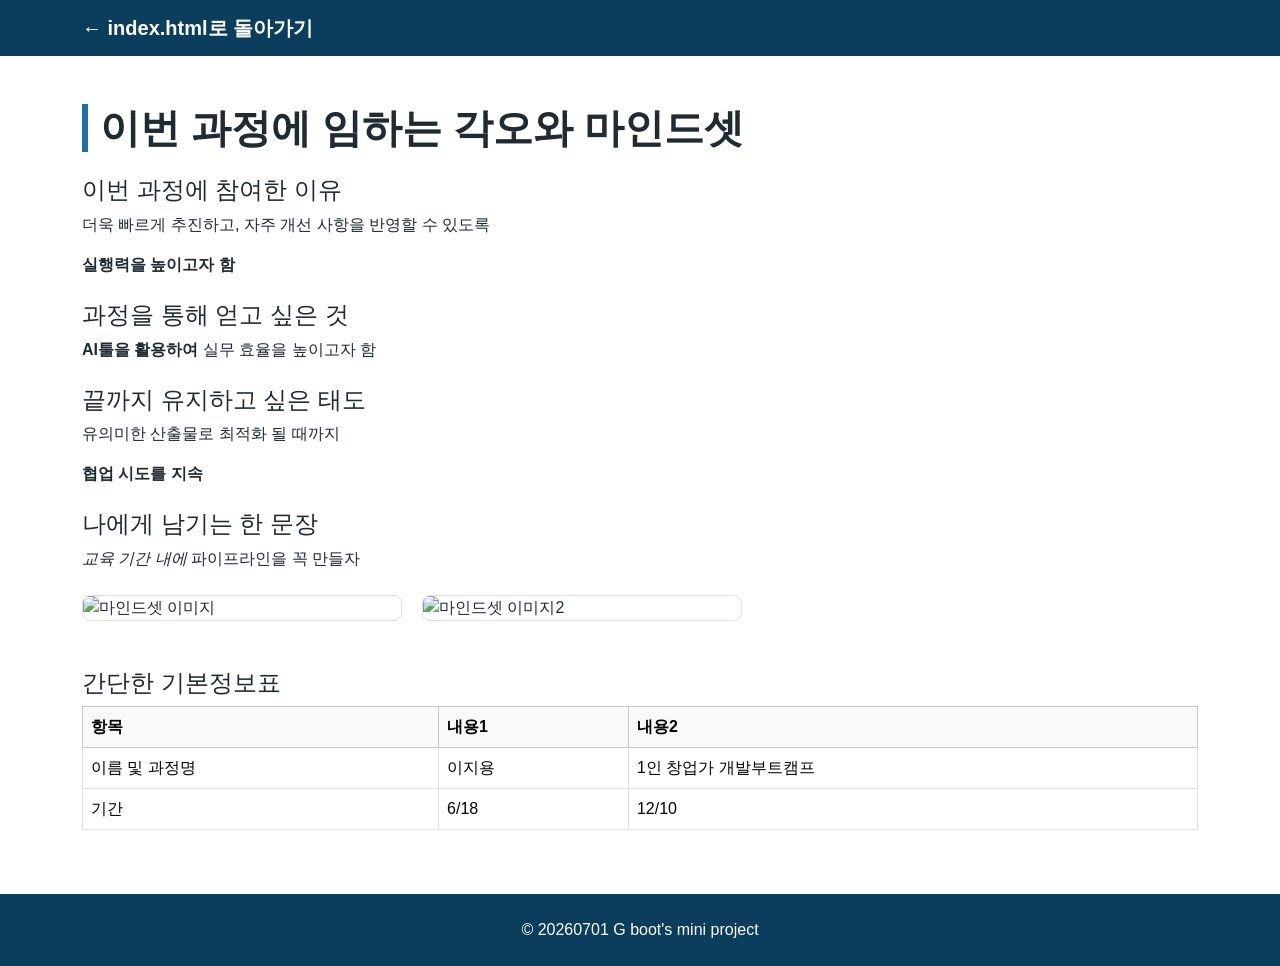
==== mindset.html @ a489b188 "Add files via upload" ====
<!DOCTYPE html>
<html lang="ko">
<head>
  <meta charset="UTF-8">
  <meta name="viewport" content="width=device-width, initial-scale=1.0">
  <title>이지용 | 마인드셋</title>

  <link rel="stylesheet" href="https://cdn.jsdelivr.net/npm/bootstrap@5.3.3/dist/css/bootstrap.min.css">
  <link rel="stylesheet" href="./style.css">
</head>
<body>

  <header class="site-header">
    <nav class="navbar navbar-dark">
      <div class="container">
        <a class="navbar-brand fw-bold" href="./index.html">← index.html로 돌아가기</a>
      </div>
    </nav>
  </header>

  <main>
    <section class="py-5">
      <div class="container">
        <h1 class="section-title">이번 과정에 임하는 각오와 마인드셋</h1>

        <h2 class="h4 mt-4">이번 과정에 참여한 이유</h2>
        <p>더욱 빠르게 추진하고, 자주 개선 사항을 반영할 수 있도록</p>
        <p><strong>실행력을 높이고자 함</strong></p>

        <h2 class="h4 mt-4">과정을 통해 얻고 싶은 것</h2>
        <p><strong>AI툴을 활용하여</strong> 실무 효율을 높이고자 함</p>

        <h2 class="h4 mt-4">끝까지 유지하고 싶은 태도</h2>
        <p>유의미한 산출물로 최적화 될 때까지</p>
        <p><strong>협업 시도를 지속</strong></p>

        <h2 class="h4 mt-4">나에게 남기는 한 문장</h2>
        <p><em>교육 기간 내에</em> 파이프라인을 꼭 만들자</p>

        <div class="mindset-gallery">
          <img src="./images/mindset.jpg" alt="마인드셋 이미지" class="mindset-img">
          <img src="./images/mindset2.jpg" alt="마인드셋 이미지2" class="mindset-img">
        </div>

        <h2 class="h4 mt-5">간단한 기본정보표</h2>
        <table class="table table-bordered table-hover align-middle">
          <thead class="table-light">
            <tr>
              <th scope="col">항목</th>
              <th scope="col">내용1</th>
              <th scope="col">내용2</th>
            </tr>
          </thead>
          <tbody>
            <tr>
              <td>이름 및 과정명</td>
              <td>이지용</td>
              <td>1인 창업가 개발부트캠프</td>
            </tr>
            <tr>
              <td>기간</td>
              <td>6/18</td>
              <td>12/10</td>
            </tr>
          </tbody>
        </table>
      </div>
    </section>
  </main>

  <footer class="site-footer text-center py-4">
    <p class="mb-0">© 20260701 G boot's mini project</p>
  </footer>

  <script src="https://cdn.jsdelivr.net/npm/bootstrap@5.3.3/dist/js/bootstrap.bundle.min.js"></script>
</body>
</html>
---- style.css ----
/* =========================================================
   기본 설정
   ========================================================= */

/* 태그 선택자 + box-sizing : 모든 요소의 크기 계산을 padding/border 포함 방식으로 통일 */
* {
  box-sizing: border-box;
}

:root {
  /* 서핑 / 스쿠버다이빙 취미에서 착안한 바다색 팔레트 */
  --color-deep: #0b3d5c;
  --color-ocean: #1d6fa5;
  --color-sky: #6fc7e3;
  --color-sand: #f6efe3;
  --color-text: #1f2a33;
}

body {
  font-family: "Pretendard", "Apple SD Gothic Neo", "Malgun Gothic", sans-serif;
  color: var(--color-text);
  background-color: #ffffff;
  margin: 0; /* 브라우저 기본 margin 제거 */
}

/* id 선택자 예시 : 네비게이션에서 이동할 각 section 상단에 여유 공간 확보 */
#about,
#hobby,
#goal,
#info {
  scroll-margin-top: 70px;
}


/* =========================================================
   header / nav
   ========================================================= */

.site-header .navbar {
  background-color: var(--color-deep);
}

/* 후손 선택자 : .site-header 안의 모든 a 태그 */
.site-header a {
  color: #fff;
  text-decoration: none;
}

/* 자식 선택자 : navbar-nav 바로 아래의 nav-item 에만 적용 (더 깊은 하위요소는 제외) */
.navbar-nav > .nav-item {
  position: relative;
}

/* 가상클래스(:hover) + 가상요소(::after) : 밑줄이 서서히 채워지는 hover 효과 */
.nav-link {
  position: relative;
  padding-bottom: 4px;
}

.nav-link::after {
  content: "";
  position: absolute;
  left: 0;
  bottom: 0;
  width: 0;
  height: 2px;
  background-color: var(--color-sky);
  transition: width 0.25s ease;
}

.nav-link:hover::after,
.nav-link:focus::after {
  width: 100%;
}


/* =========================================================
   ① 자기소개 section
   ========================================================= */

.about-section {
  background-color: var(--color-sand);
}

.accent {
  color: var(--color-ocean);
}

/* 박스 모델 적용 : padding / border / margin 을 명시적으로 지정 */
.profile-img {
  width: 220px;
  height: 220px;
  object-fit: cover;         /* 이미지가 박스를 벗어나지 않도록 처리 */
  border: 4px solid var(--color-ocean);
  padding: 4px;
  margin-bottom: 8px;
  box-shadow: 0 6px 16px rgba(11, 61, 92, 0.25);
  transition: transform 0.3s ease;
}

/* 가상클래스 : hover 시 살짝 확대되는 효과 */
.profile-img:hover {
  transform: scale(1.05);
}

.about-list {
  padding-left: 1.2rem;
}

.about-list li {
  margin-bottom: 0.4rem;
}


/* =========================================================
   ② 취미 & 좋아하는 것 section
   ========================================================= */

.section-title {
  margin-bottom: 1.5rem;
  font-weight: 700;
  border-left: 6px solid var(--color-ocean);
  padding-left: 12px;
}

.hobby-card {
  border: 1px solid #e3e3e3;
  border-radius: 10px;
  transition: transform 0.2s ease, box-shadow 0.2s ease;
}

/* 가상클래스(:hover) : 카드가 살짝 떠오르는 hover 효과 */
.hobby-card:hover {
  transform: translateY(-6px);
  box-shadow: 0 10px 20px rgba(11, 61, 92, 0.15);
  border-color: var(--color-sky);
}


/* =========================================================
   ③ 학습 목표 section : Flexbox 직접 구현
   ========================================================= */

.goal-section {
  background-color: var(--color-sand);
}

/* display: flex 로 한 방향 정렬 구현 (Bootstrap grid를 쓰지 않고 직접 작성) */
.goal-flex {
  display: flex;
  flex-wrap: wrap;         /* 화면이 좁아지면 아이템이 줄바꿈 */
  gap: 20px;                /* 아이템 사이 간격 */
  list-style: none;
  padding: 0;
  margin: 0;
}

.goal-flex li {
  flex: 1 1 calc(50% - 20px); /* 넓은 화면에서는 2열 */
  display: flex;
  align-items: flex-start;
  gap: 12px;
  background-color: #fff;
  border: 1px solid #e0e0e0;
  border-radius: 10px;
  padding: 16px 18px;
}

.goal-num {
  flex-shrink: 0;
  width: 28px;
  height: 28px;
  border-radius: 50%;
  background-color: var(--color-ocean);
  color: #fff;
  display: flex;
  align-items: center;
  justify-content: center;
  font-weight: 700;
  font-size: 0.9rem;
}


/* =========================================================
   ④ 기본 정보 표 section
   ========================================================= */

.info-table th,
.info-table td {
  padding: 12px 16px; /* 표 셀의 박스 모델(padding) 조정 */
}

/* 속성 선택자 : .html 로 끝나는 링크에만 화살표 색상 강조 */
a[href$=".html"] {
  font-weight: 600;
}

.mindset-link {
  margin-top: 1rem;
}


/* =========================================================
   mindset.html : 이미지 갤러리 (Flex)
   ========================================================= */

.mindset-gallery {
  display: flex;
  flex-wrap: wrap;
  gap: 20px;
  margin: 24px 0;
}

.mindset-img {
  width: 320px;
  max-width: 100%;
  border: 1px solid #e0e0e0;
  border-radius: 8px;
  transition: transform 0.25s ease;
}

.mindset-img:hover {
  transform: scale(1.03);
}


/* =========================================================
   footer
   ========================================================= */

.site-footer {
  background-color: var(--color-deep);
  color: #fff;
}


/* =========================================================
   반응형 : Media Query / Breakpoint
   ========================================================= */

/* breakpoint 768px 미만(모바일) : 학습 목표 카드 1열로 변경 */
@media (max-width: 768px) {
  .goal-flex {
    flex-direction: column; /* 아이템 배치 방향을 세로로 변경 */
  }

  .goal-flex li {
    flex: 1 1 100%;
  }

  .profile-img {
    width: 160px;
    height: 160px;
  }
}

/* breakpoint 480px 미만(아주 좁은 화면) : 여백을 줄여 가로 스크롤 방지 */
@media (max-width: 480px) {
  .section-title {
    font-size: 1.3rem;
  }

  .goal-flex li {
    padding: 12px;
  }
}
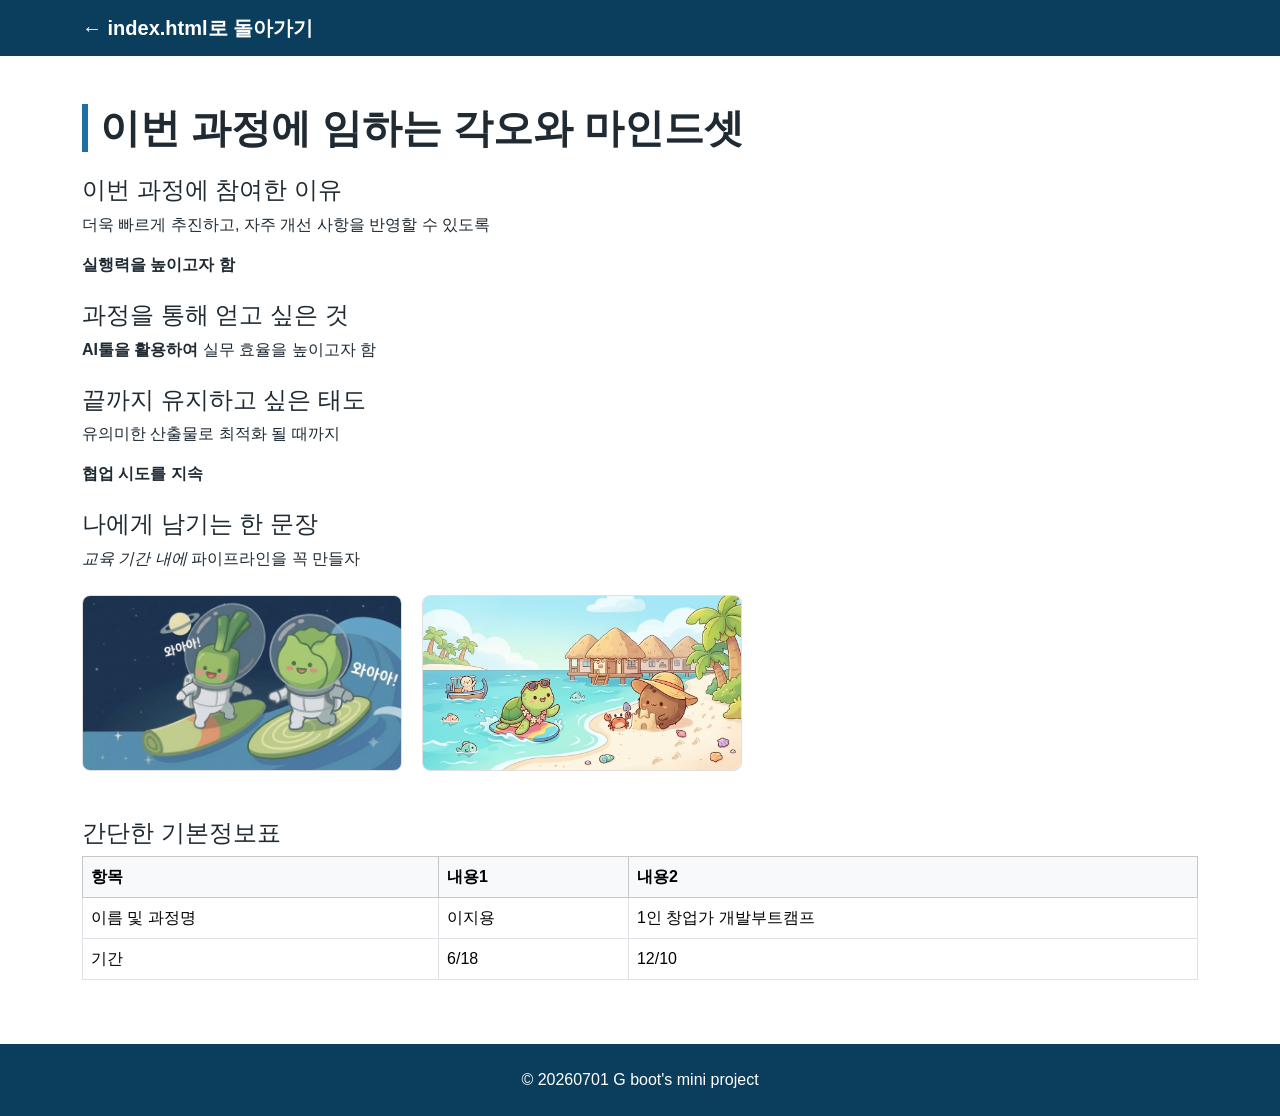
==== commit 9d092c84: "Update mindset.html" ====
--- a/mindset.html
+++ b/mindset.html
@@ -38,8 +38,8 @@
         <p><em>교육 기간 내에</em> 파이프라인을 꼭 만들자</p>
 
         <div class="mindset-gallery">
-          <img src="./images/mindset.jpg" alt="마인드셋 이미지" class="mindset-img">
-          <img src="./images/mindset2.jpg" alt="마인드셋 이미지2" class="mindset-img">
+          <img src="./mindset.jpg" alt="마인드셋 이미지" class="mindset-img">
+          <img src="./mindset2.jpg" alt="마인드셋 이미지2" class="mindset-img">
         </div>
 
         <h2 class="h4 mt-5">간단한 기본정보표</h2>
